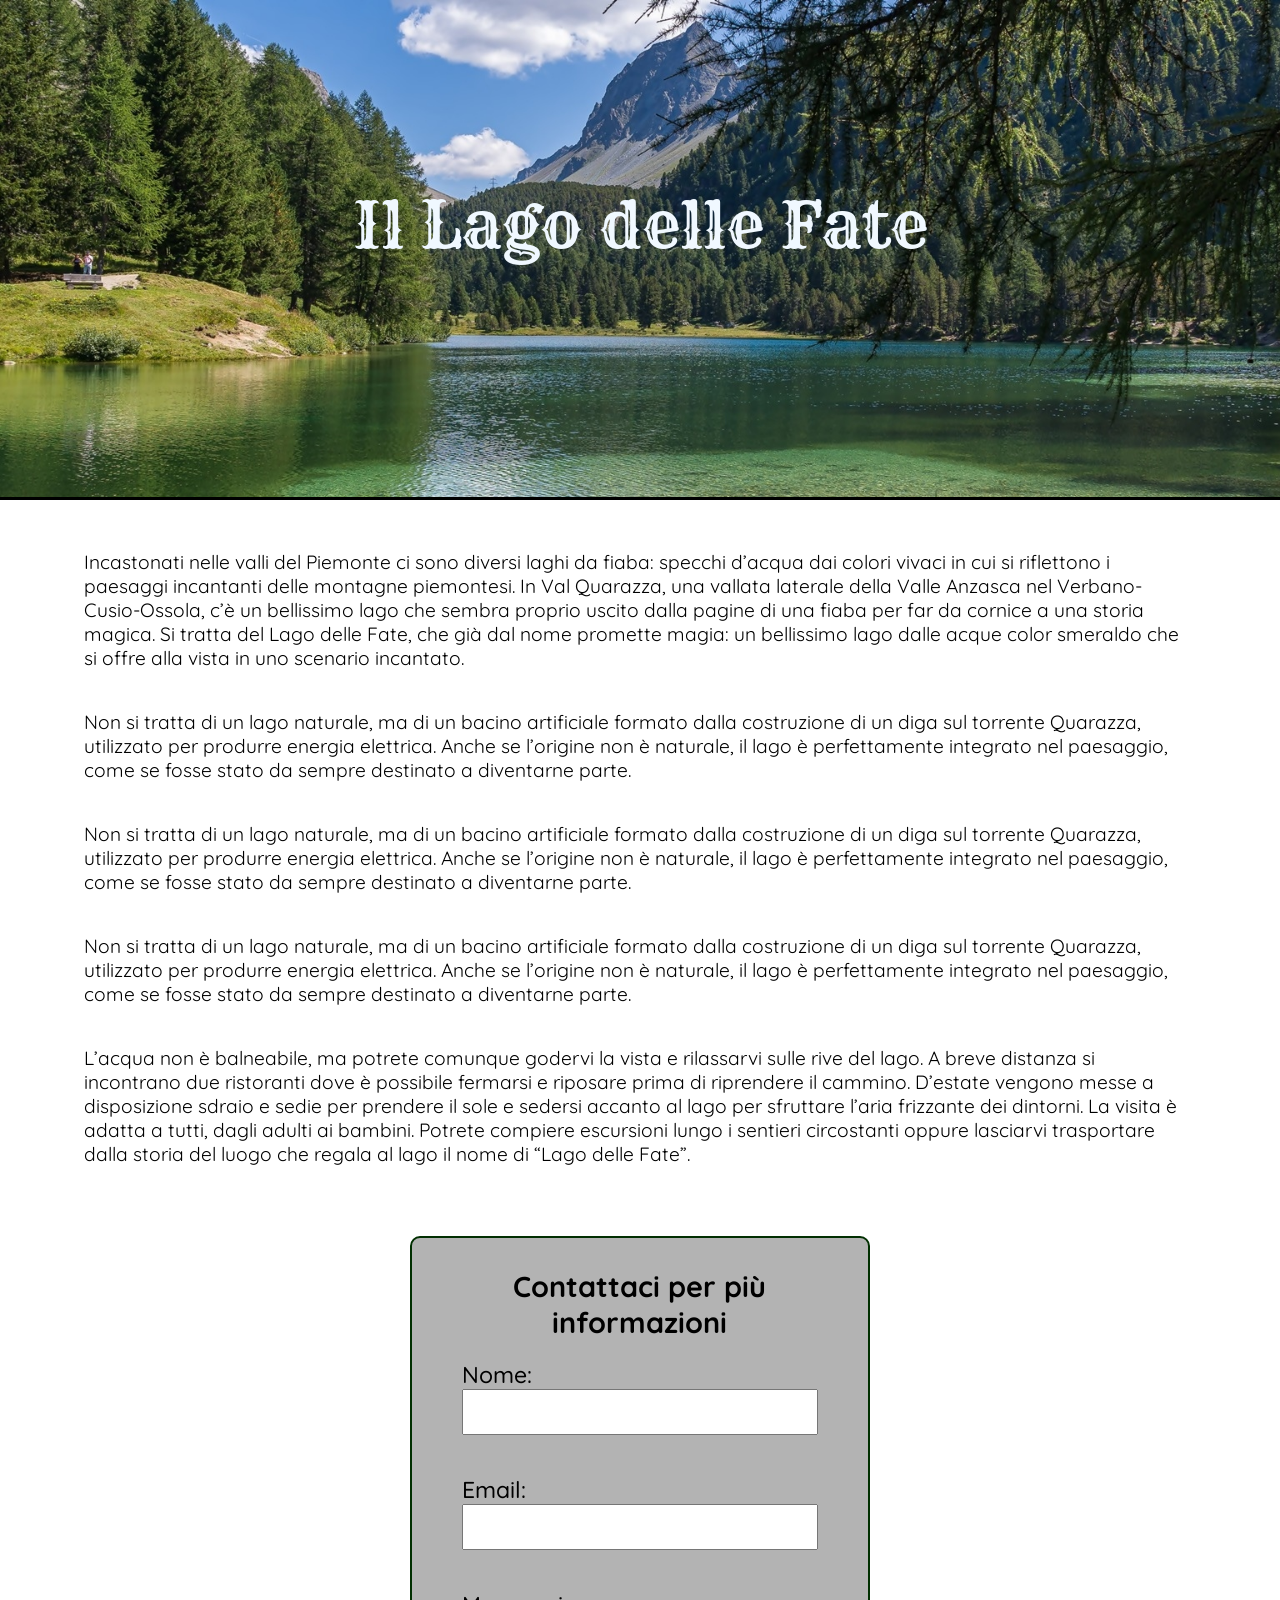
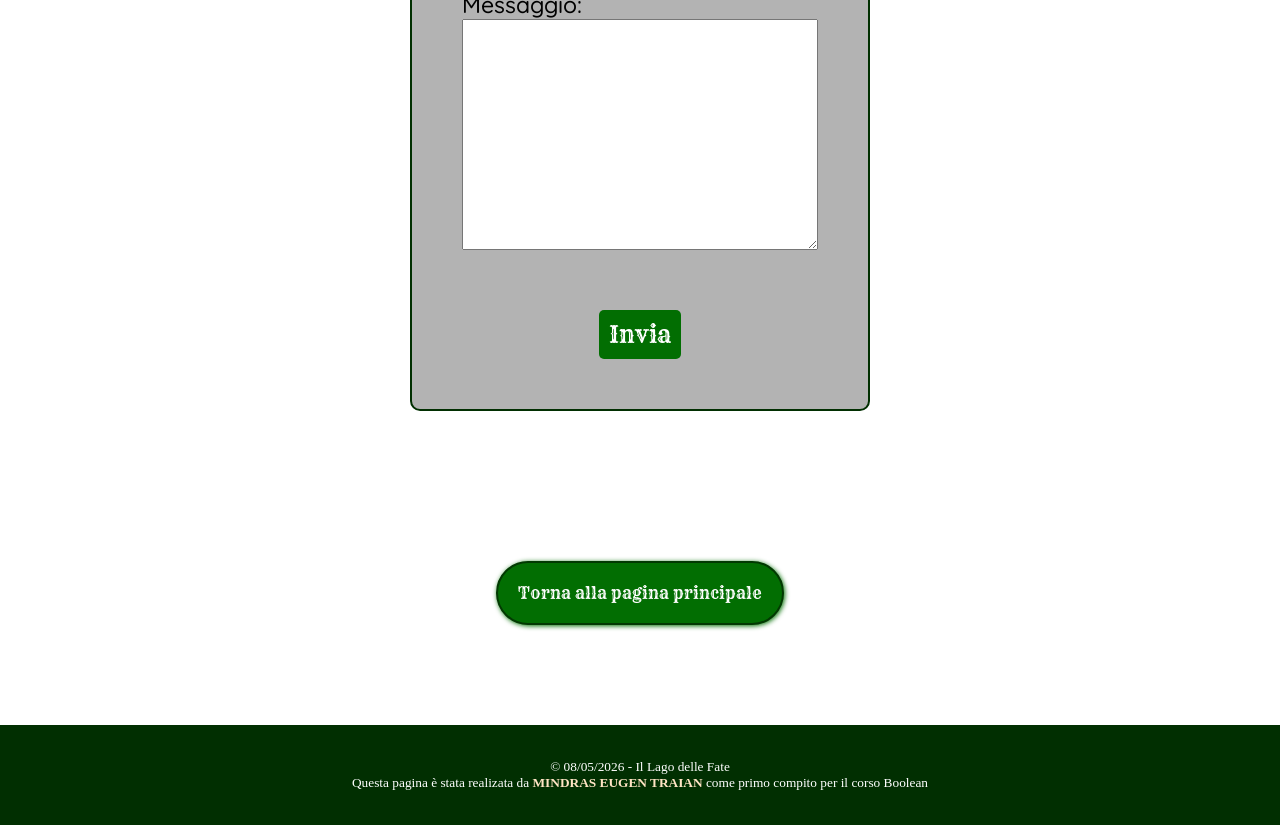
==== src/html/LagodelleFate.html @ 869e5468 "First.assigment.Boolean.course" ====
<!DOCTYPE html>
<html lang="en">
<head>
    <meta charset="UTF-8">
    <meta name="viewport" content="width=device-width, initial-scale=1.0">
    <meta http-equiv="X-UA-Compatible" content="IE=edge">
    <title>Lago delle Fate</title>
    <link rel="stylesheet" href="../css/LagodelleFate.css">
</head>
<body>
    <header id="main-header">
        <h1>Il Lago delle Fate</h1>
    </header>
    
    <main>
        <section>
            <p>
                Incastonati nelle valli del Piemonte ci sono diversi laghi da fiaba: specchi d’acqua dai colori vivaci in cui si riflettono i paesaggi incantanti delle montagne piemontesi. In Val Quarazza, una vallata laterale della Valle Anzasca nel Verbano-Cusio-Ossola, c’è un bellissimo lago che sembra proprio uscito dalla pagine di una fiaba per far da cornice a una storia magica. Si tratta del Lago delle Fate, che già dal nome promette magia: un bellissimo lago dalle acque color smeraldo che si offre alla vista in uno scenario incantato.
            </p>
            <p>
                Non si tratta di un lago naturale, ma di un bacino artificiale formato dalla costruzione di un diga sul torrente Quarazza, utilizzato per produrre energia elettrica. Anche se l’origine non è naturale, il lago è perfettamente integrato nel paesaggio, come se fosse stato da sempre destinato a diventarne parte.
            </p>
            <p>
                Non si tratta di un lago naturale, ma di un bacino artificiale formato dalla costruzione di un diga sul torrente Quarazza, utilizzato per produrre energia elettrica. Anche se l’origine non è naturale, il lago è perfettamente integrato nel paesaggio, come se fosse stato da sempre destinato a diventarne parte.
            </p>
            <p>
                Non si tratta di un lago naturale, ma di un bacino artificiale formato dalla costruzione di un diga sul torrente Quarazza, utilizzato per produrre energia elettrica. Anche se l’origine non è naturale, il lago è perfettamente integrato nel paesaggio, come se fosse stato da sempre destinato a diventarne parte.
            </p>
            <p>
                L’acqua non è balneabile, ma potrete comunque godervi la vista e rilassarvi sulle rive del lago. A breve distanza si incontrano due ristoranti dove è possibile fermarsi e riposare prima di riprendere il cammino. D’estate vengono messe a disposizione sdraio e sedie per prendere il sole e sedersi accanto al lago per sfruttare l’aria frizzante dei dintorni. La visita è adatta a tutti, dagli adulti ai bambini. Potrete compiere escursioni lungo i sentieri circostanti oppure lasciarvi trasportare dalla storia del luogo che regala al lago il nome di “Lago delle Fate”.

            </p>
        </section>

        <section id="contact">
            <form action="">
                <div class="form-container">
                    <h2>Contattaci per più informazioni</h2>
                    <p class="field">
                        <label for="name">Nome:</label>
                        <input type="text" id="name" name="name" required>
                    </p>
                    <p class="field">
                        <label for="email">Email:</label>
                        <input type="email" id="email" name="email" required>
                    </p>
                    <p class="field">
                        <label for="message">Messaggio:</label>
                        <textarea id="message" name="message" required></textarea>
                    </p>
                    <p class="field-submit">
                        <button type="submit" class="submit" name="submit" id="submit">Invia</button>
                    </p>
                </div>
            </form>
        </section>

        <section id="lagodellestreghe">
            <a href="../../index.html" class="link_lagodellestreghe">Torna alla pagina principale</a>
        </section>
    </main>

    <footer>
        <small>
            <p>© 08/05/2026 - Il Lago delle Fate</p>
            <p>Questa pagina è stata realizata da <name>MINDRAS EUGEN TRAIAN</name> come primo compito per il corso Boolean</p>
        </small>
    </footer>

</body>
</html>
---- src/css/LagodelleFate.css ----
@charset "UTF-8";

@import url('https://fonts.googleapis.com/css2?family=Quicksand&family=Rye&family=Vollkorn:ital@0;1&display=swap');

*{
    margin: 0;
    padding: 0;
    box-sizing: border-box;
}


/* HEADER */

header{
    width: 100%;
    height: 500px;
    background-image: url("../../assets/img/lagodellefate.jpg");
    background-size: cover;
    background-repeat: no-repeat;
    background-position: center;
    background-attachment: fixed;
    border-bottom: 3px solid black;
}

h1{
    text-align:center;
    color:aliceblue;
    line-height: 450px;
    font-family: rye, cursive;
    font-size: 4em;
    font-weight: 400;
}

/* MAIN */

main{
    width: 90%;
    text-align:center;
    margin: 0 auto;
    padding-top: 30px;
}

p{
    text-align: left;
    font-family: quicksand, sans-serif;
    font-size: 1.2em;
    padding: 20px;
}

#contact{
    padding: 50px 0 100px 0;
    background-image: url("https://d3e1m60ptf1oym.cloudfront.net/541ac8d8-416f-11e3-92d3-0713b48aa1b7/B09743-FR-01_uxga.jpg");
    background-size: cover;
    background-repeat: no-repeat;
    background-position: center;
}

div.form-container{
    width: 40%;
    margin: 0 auto;
    padding: 30px;
    border: 2px solid rgb(1, 47, 1);
    background-color: rgba(128, 128, 128, 0.6);
    text-align:center;
    font-family: quicksand, sans-serif;
    font-size: 1.2em;
    border-radius: 10px;
}

#name, #email, #message{
    min-height: 2em;
    max-width: 30em;
    width:100%;
}

#message{
    min-height: 10em;
    resize: vertical;
}

label, input, textarea{
    display: block;
    text-align: left;
    font-family: quicksand, sans-serif;
    font-size: 1em;
    font-weight: 500;
}

p.field-submit{
    text-align: center;
    margin-top: 20px;
}

#submit{
    padding: 10px 10px;
    background-color: rgb(2, 110, 2);
    color: white;
    border: none;
    border-radius: 5px;
    font-family: rye, cursive;
    font-size: 1em;
    cursor: pointer;
}

a.link_lagodellestreghe{
    text-decoration: none;
    color: white;
    border: 2px solid rgb(2, 57, 2);
    padding: 20px;
    background-color:rgb(2, 110, 2); 
    border-radius: 999999px;
    font-family: rye, cursive;
    font-size: 1em;
    box-shadow: 1px 1px 5px rgb(2, 110, 2);
}

#lagodellestreghe{
    display: flex;
    justify-content: center;
    padding: 50px 0 100px 0;
}

/* FOOTER */

footer p{
    margin: 0;
    padding: 0;
    font-family: Times New Roman, serif;
    font-size: 1em;
    text-align: center;
}

footer{
    text-align: center;
    display: flex;
    align-items: center;
    justify-content: center;
    width:100%;
    height: 100px;
    background-color: rgb(1, 47, 1);
    color: white;
}

name{
    font-weight: bold;
    color:bisque;
}
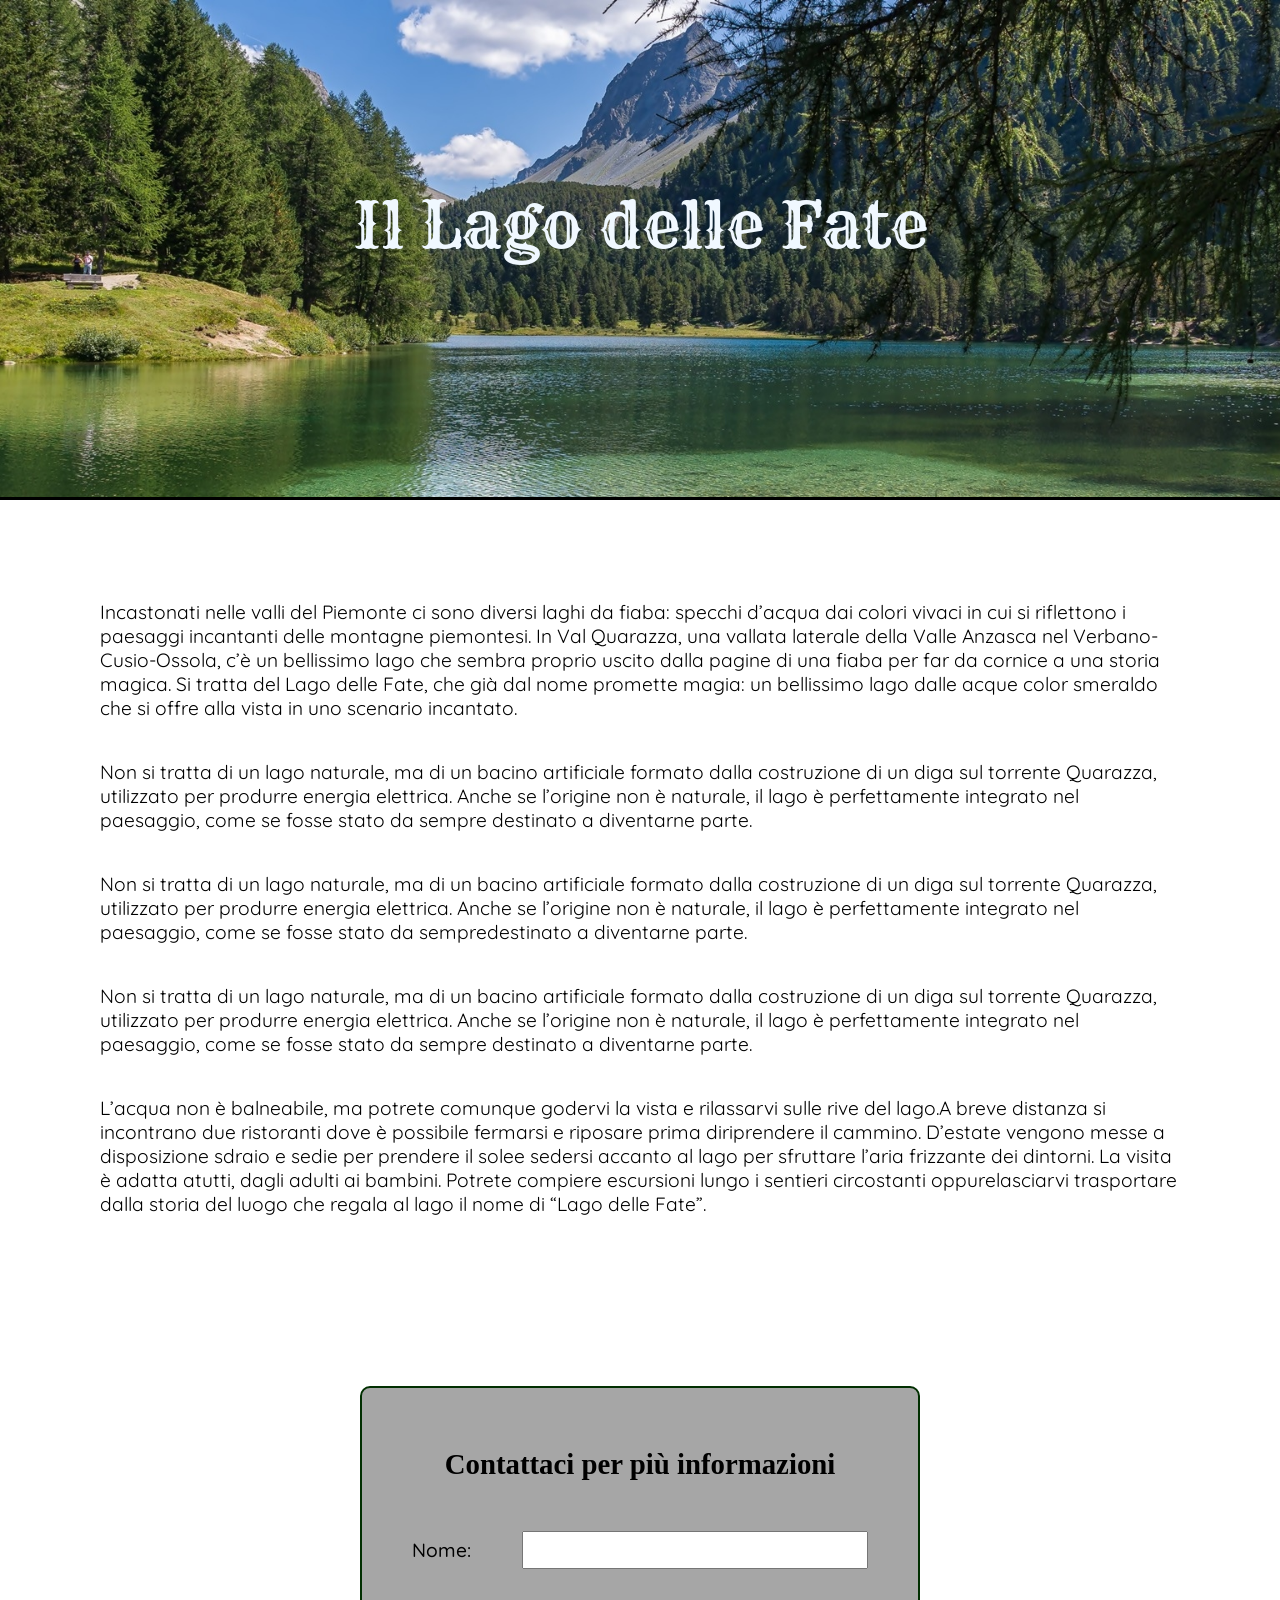
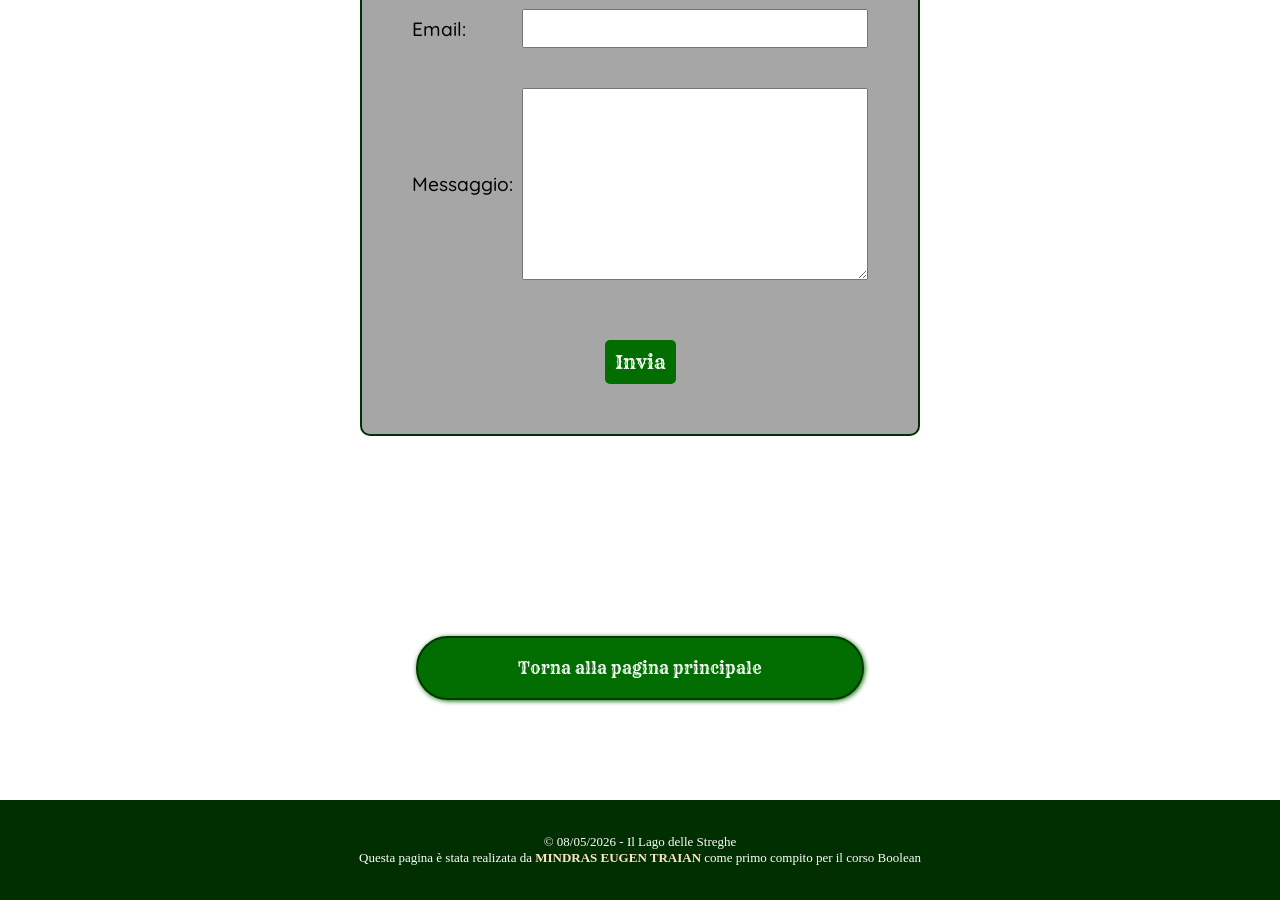
==== commit 947fbb90: "modified: HTML+CSS stucture and layout" ====
--- a/src/html/LagodelleFate.html
+++ b/src/html/LagodelleFate.html
@@ -4,6 +4,12 @@
     <meta charset="UTF-8">
     <meta name="viewport" content="width=device-width, initial-scale=1.0">
     <meta http-equiv="X-UA-Compatible" content="IE=edge">
+    <meta name="description" content="Guida completa al Lago delle Streghe e al Lago delle Fate: sentieri, leggende, natura e percorsi nelle Alpi piemontesi.">
+    <meta name="keywords" content="Lago delle Streghe, Lago delle Fate, Alpe Devero, trekking Piemonte, leggende alpine">
+    <meta name="author" content="Mindras Eugen Traian">
+
+
+
     <title>Lago delle Fate</title>
     <link rel="stylesheet" href="../css/LagodelleFate.css">
 </head>
@@ -13,58 +19,51 @@
     </header>
     
     <main>
-        <section>
-            <p>
-                Incastonati nelle valli del Piemonte ci sono diversi laghi da fiaba: specchi d’acqua dai colori vivaci in cui si riflettono i paesaggi incantanti delle montagne piemontesi. In Val Quarazza, una vallata laterale della Valle Anzasca nel Verbano-Cusio-Ossola, c’è un bellissimo lago che sembra proprio uscito dalla pagine di una fiaba per far da cornice a una storia magica. Si tratta del Lago delle Fate, che già dal nome promette magia: un bellissimo lago dalle acque color smeraldo che si offre alla vista in uno scenario incantato.
-            </p>
-            <p>
-                Non si tratta di un lago naturale, ma di un bacino artificiale formato dalla costruzione di un diga sul torrente Quarazza, utilizzato per produrre energia elettrica. Anche se l’origine non è naturale, il lago è perfettamente integrato nel paesaggio, come se fosse stato da sempre destinato a diventarne parte.
-            </p>
-            <p>
-                Non si tratta di un lago naturale, ma di un bacino artificiale formato dalla costruzione di un diga sul torrente Quarazza, utilizzato per produrre energia elettrica. Anche se l’origine non è naturale, il lago è perfettamente integrato nel paesaggio, come se fosse stato da sempre destinato a diventarne parte.
-            </p>
-            <p>
-                Non si tratta di un lago naturale, ma di un bacino artificiale formato dalla costruzione di un diga sul torrente Quarazza, utilizzato per produrre energia elettrica. Anche se l’origine non è naturale, il lago è perfettamente integrato nel paesaggio, come se fosse stato da sempre destinato a diventarne parte.
-            </p>
-            <p>
-                L’acqua non è balneabile, ma potrete comunque godervi la vista e rilassarvi sulle rive del lago. A breve distanza si incontrano due ristoranti dove è possibile fermarsi e riposare prima di riprendere il cammino. D’estate vengono messe a disposizione sdraio e sedie per prendere il sole e sedersi accanto al lago per sfruttare l’aria frizzante dei dintorni. La visita è adatta a tutti, dagli adulti ai bambini. Potrete compiere escursioni lungo i sentieri circostanti oppure lasciarvi trasportare dalla storia del luogo che regala al lago il nome di “Lago delle Fate”.
+        <p>
+            Incastonati nelle valli del Piemonte ci sono diversi laghi da fiaba: specchi d’acqua dai colori vivaci in cui si riflettono i paesaggi incantanti delle montagne piemontesi. In Val Quarazza, una vallata laterale della Valle Anzasca nel Verbano-Cusio-Ossola, c’è un bellissimo lago che sembra proprio uscito dalla pagine di una fiaba per far da cornice a una storia magica. Si tratta del Lago delle Fate, che già dal nome promette magia: un bellissimo lago dalle acque color smeraldo che si offre alla vista in uno scenario incantato.
+        </p>
+        <p>
+            Non si tratta di un lago naturale, ma di un bacino artificiale formato dalla costruzione di un diga sul torrente Quarazza, utilizzato per produrre energia elettrica. Anche se l’origine non è naturale, il lago è perfettamente integrato nel paesaggio, come se fosse stato da sempre destinato a diventarne parte.
+        </p>
+        <p>
+            Non si tratta di un lago naturale, ma di un bacino artificiale formato dalla costruzione di un diga sul torrente Quarazza, utilizzato per produrre energia elettrica. Anche se l’origine non è naturale, il lago è perfettamente integrato nel paesaggio, come se fosse stato da sempredestinato a diventarne parte.
+        </p>
+        <p>
+            Non si tratta di un lago naturale, ma di un bacino artificiale formato dalla costruzione di un diga sul torrente Quarazza, utilizzato per produrre energia elettrica. Anche se l’origine non è naturale, il lago è perfettamente integrato nel paesaggio, come se fosse stato da sempre destinato a diventarne parte.
+        </p>
+        <p>
+            L’acqua non è balneabile, ma potrete comunque godervi la vista e rilassarvi sulle rive del lago.A breve distanza si incontrano due ristoranti dove è possibile fermarsi e riposare prima diriprendere il cammino. D’estate vengono messe a disposizione sdraio e sedie per prendere il solee sedersi accanto al lago per sfruttare l’aria frizzante dei dintorni. La visita è adatta atutti, dagli adulti ai bambini. Potrete compiere escursioni lungo i sentieri circostanti oppurelasciarvi trasportare dalla storia del luogo che regala al lago il nome di “Lago delle Fate”.
 
-            </p>
-        </section>
+        </p>
 
-        <section id="contact">
-            <form action="">
-                <div class="form-container">
-                    <h2>Contattaci per più informazioni</h2>
-                    <p class="field">
-                        <label for="name">Nome:</label>
-                        <input type="text" id="name" name="name" required>
-                    </p>
-                    <p class="field">
-                        <label for="email">Email:</label>
-                        <input type="email" id="email" name="email" required>
-                    </p>
-                    <p class="field">
-                        <label for="message">Messaggio:</label>
-                        <textarea id="message" name="message" required></textarea>
-                    </p>
-                    <p class="field-submit">
-                        <button type="submit" class="submit" name="submit" id="submit">Invia</button>
-                    </p>
-                </div>
-            </form>
-        </section>
+        <form id="contact" action="">
+            <div class="form-container">
+                <h2>Contattaci per più informazioni</h2>
+                <p class="field">
+                    <label for="name">Nome:</label>
+                    <input type="text" id="name" name="name" required>
+                </p>
+                <p class="field">
+                    <label for="email">Email:</label>
+                    <input type="email" id="email" name="email" required>
+                </p>
+                <p class="field">
+                    <label for="message">Messaggio:</label>
+                    <textarea id="message" name="message" required></textarea>
+                </p>
+                <p class="field-submit">
+                    <button type="submit" class="submit" name="submit" id="submit">Invia</button>
+                </p>
+            </div>
+        </form>
 
-        <section id="lagodellestreghe">
-            <a href="../../index.html" class="link_lagodellestreghe">Torna alla pagina principale</a>
-        </section>
+        <a href="../../index.html" class="link_lagodellestreghe">Torna alla pagina principale</a>
+
     </main>
 
     <footer>
-        <small>
-            <p>© 08/05/2026 - Il Lago delle Fate</p>
-            <p>Questa pagina è stata realizata da <name>MINDRAS EUGEN TRAIAN</name> come primo compito per il corso Boolean</p>
-        </small>
+        <p>© 08/05/2026 - Il Lago delle Streghe</p>
+        <p>Questa pagina è stata realizata da <strong>MINDRAS EUGEN TRAIAN</strong> come primo compito per il corso Boolean</p>
     </footer>
 
 </body>
--- a/src/css/LagodelleFate.css
+++ b/src/css/LagodelleFate.css
@@ -9,7 +9,7 @@
 }
 
 
-/* HEADER */
+/* ////HEADER//// */
 
 header{
     width: 100%;
@@ -27,28 +27,44 @@
     color:aliceblue;
     line-height: 450px;
     font-family: rye, cursive;
-    font-size: 4em;
+    font-size: 4rem;
     font-weight: 400;
 }
 
-/* MAIN */
+
+/* HEADER */
+
+/* ////MAIN//// */
 
 main{
-    width: 90%;
+    width:100%;
     text-align:center;
     margin: 0 auto;
-    padding-top: 30px;
+    padding: 5em;
+    padding-bottom: 0;
 }
 
 p{
     text-align: left;
     font-family: quicksand, sans-serif;
-    font-size: 1.2em;
+    font-size: 1.2rem;
     padding: 20px;
 }
 
+
+/* MAIN */
+
+/* ////CONTACT//// */
+
+
+h2{
+    font-family:Vollkorn, serif;
+    padding: 30px 0;
+}
+
 #contact{
-    padding: 50px 0 100px 0;
+    margin-top: 50px;
+    padding: 100px 0;
     background-image: url("https://d3e1m60ptf1oym.cloudfront.net/541ac8d8-416f-11e3-92d3-0713b48aa1b7/B09743-FR-01_uxga.jpg");
     background-size: cover;
     background-repeat: no-repeat;
@@ -56,11 +72,11 @@
 }
 
 div.form-container{
-    width: 40%;
+    width: 50%;
     margin: 0 auto;
     padding: 30px;
     border: 2px solid rgb(1, 47, 1);
-    background-color: rgba(128, 128, 128, 0.6);
+    background-color: rgba(128, 128, 128, 0.7);
     text-align:center;
     font-family: quicksand, sans-serif;
     font-size: 1.2em;
@@ -69,7 +85,7 @@
 
 #name, #email, #message{
     min-height: 2em;
-    max-width: 30em;
+    max-width: 18em;
     width:100%;
 }
 
@@ -79,11 +95,18 @@
 }
 
 label, input, textarea{
-    display: block;
+    display: inline;
     text-align: left;
     font-family: quicksand, sans-serif;
     font-size: 1em;
     font-weight: 500;
+}
+
+p.field{
+    display: flex;
+    align-items:center;
+    justify-content:space-between;
+    flex-wrap: wrap;
 }
 
 p.field-submit{
@@ -102,7 +125,27 @@
     cursor: pointer;
 }
 
+
+
+/* CONTACT */
+
+/* ////BUTTON LAGO DELLE STREGHE//// */
+
 a.link_lagodellestreghe{
+    display:block;
+    text-decoration: none;
+    color: white;
+    border: 2px solid rgb(2, 57, 2);
+    padding: 20px;
+    margin:100px 30% ;
+    background-color:rgb(2, 110, 2); 
+    border-radius: 999999px;
+    font-family: rye, cursive;
+    font-size: 1rem;
+    box-shadow: 1px 1px 5px rgb(2, 110, 2);
+}
+
+/* a.link_lagodellestreghe{
     text-decoration: none;
     color: white;
     border: 2px solid rgb(2, 57, 2);
@@ -118,32 +161,37 @@
     display: flex;
     justify-content: center;
     padding: 50px 0 100px 0;
-}
+} */
 
-/* FOOTER */
 
-footer p{
-    margin: 0;
-    padding: 0;
-    font-family: Times New Roman, serif;
-    font-size: 1em;
-    text-align: center;
-}
+/* BUTTON LAGO DELLE STREGHE*/
+
+/* ////FOOTER ////*/
+
 
 footer{
     text-align: center;
     display: flex;
     align-items: center;
     justify-content: center;
+    flex-direction: column;
     width:100%;
     height: 100px;
     background-color: rgb(1, 47, 1);
     color: white;
 }
 
-name{
-    font-weight: bold;
+footer>p{
+    font-family: Vollkorn, serif;
+    font-size: small;
+    padding:0;
+    margin:0;
+}
+
+footer>p>strong{
     color:bisque;
 }
 
+/* FOOTER */
 
+
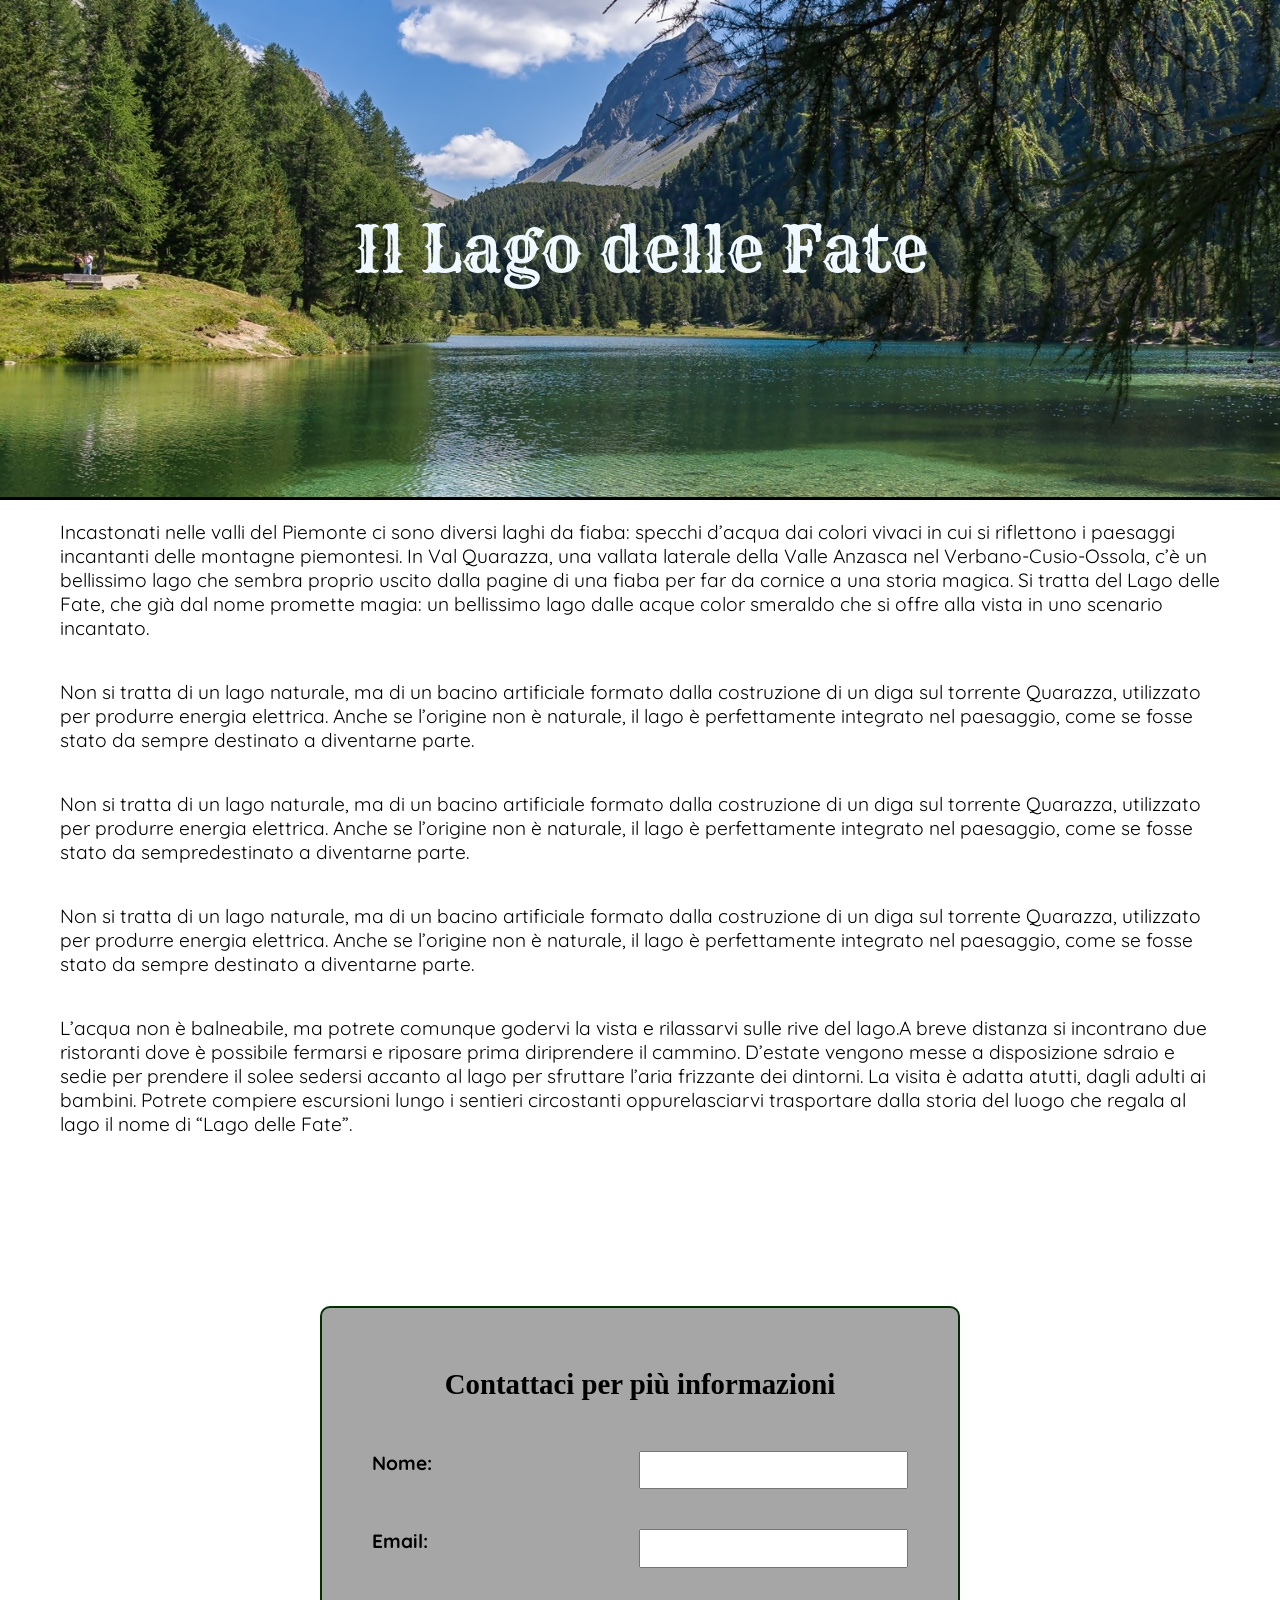
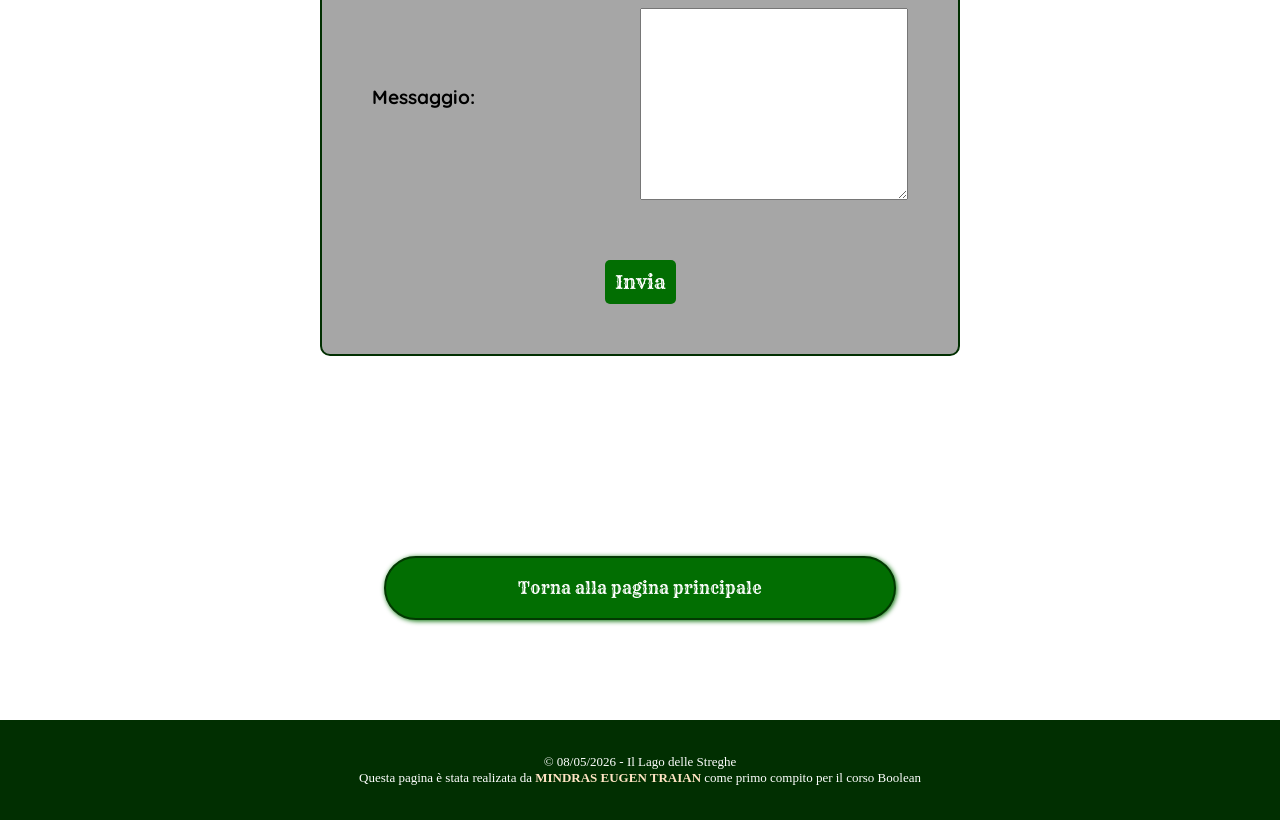
==== commit d24d956d: "refactor: adjust padding and width in form styles for better layout" ====
--- a/src/html/LagodelleFate.html
+++ b/src/html/LagodelleFate.html
@@ -1,5 +1,5 @@
 <!DOCTYPE html>
-<html lang="en">
+<html lang="it">
 <head>
     <meta charset="UTF-8">
     <meta name="viewport" content="width=device-width, initial-scale=1.0">
@@ -36,7 +36,7 @@
 
         </p>
 
-        <form id="contact" action="">
+        <form id="contact" >
             <div class="form-container">
                 <h2>Contattaci per più informazioni</h2>
                 <p class="field">
--- a/src/css/LagodelleFate.css
+++ b/src/css/LagodelleFate.css
@@ -12,6 +12,9 @@
 /* ////HEADER//// */
 
 header{
+    display: flex;
+    align-items: center;
+    justify-content: center;
     width: 100%;
     height: 500px;
     background-image: url("../../assets/img/lagodellefate.jpg");
@@ -25,7 +28,7 @@
 h1{
     text-align:center;
     color:aliceblue;
-    line-height: 450px;
+    /* line-height: 450px; */
     font-family: rye, cursive;
     font-size: 4rem;
     font-weight: 400;
@@ -40,15 +43,15 @@
     width:100%;
     text-align:center;
     margin: 0 auto;
-    padding: 5em;
-    padding-bottom: 0;
+    /* padding: 50px;
+    padding-bottom: 0; */
 }
 
 p{
     text-align: left;
     font-family: quicksand, sans-serif;
     font-size: 1.2rem;
-    padding: 20px;
+    padding: 20px 60px;
 }
 
 
@@ -83,7 +86,7 @@
     border-radius: 10px;
 }
 
-#name, #email, #message{
+label, input, textarea{
     min-height: 2em;
     max-width: 18em;
     width:100%;
@@ -92,6 +95,14 @@
 #message{
     min-height: 10em;
     resize: vertical;
+}
+
+p.field{
+    padding:20px;
+    display: flex;
+    align-items:center;
+    justify-content:space-between;
+    /* flex-wrap: wrap; */
 }
 
 label, input, textarea{
@@ -99,14 +110,7 @@
     text-align: left;
     font-family: quicksand, sans-serif;
     font-size: 1em;
-    font-weight: 500;
-}
-
-p.field{
-    display: flex;
-    align-items:center;
-    justify-content:space-between;
-    flex-wrap: wrap;
+    font-weight: 900;
 }
 
 p.field-submit{
@@ -184,6 +188,7 @@
 footer>p{
     font-family: Vollkorn, serif;
     font-size: small;
+    text-align: center;
     padding:0;
     margin:0;
 }
@@ -194,4 +199,52 @@
 
 /* FOOTER */
 
-
+/* ////MEDIA QUERY//// */
+
+@media screen and (max-width:768px){
+    html{
+        font-size:12px;
+    }
+
+    header{
+        width: 100%;
+    }
+    main{
+        padding: 4px;
+    }
+
+    div.form-container{
+        padding: 0;
+    }
+
+    label, input, textarea{
+        max-width: 20em;
+        
+    }
+
+    label, input, textarea{
+        display: block;
+    }
+
+    p.field{
+        padding: 0 10%;
+        flex-wrap: wrap;
+    }
+
+    div.form-container{
+        width: 95%;
+    }
+
+    a.link_lagodellestreghe{
+        padding: 10px;
+        margin: 15px;
+    }
+
+    footer>p{
+        font-size: 0.8rem;
+    }
+
+}
+
+
+
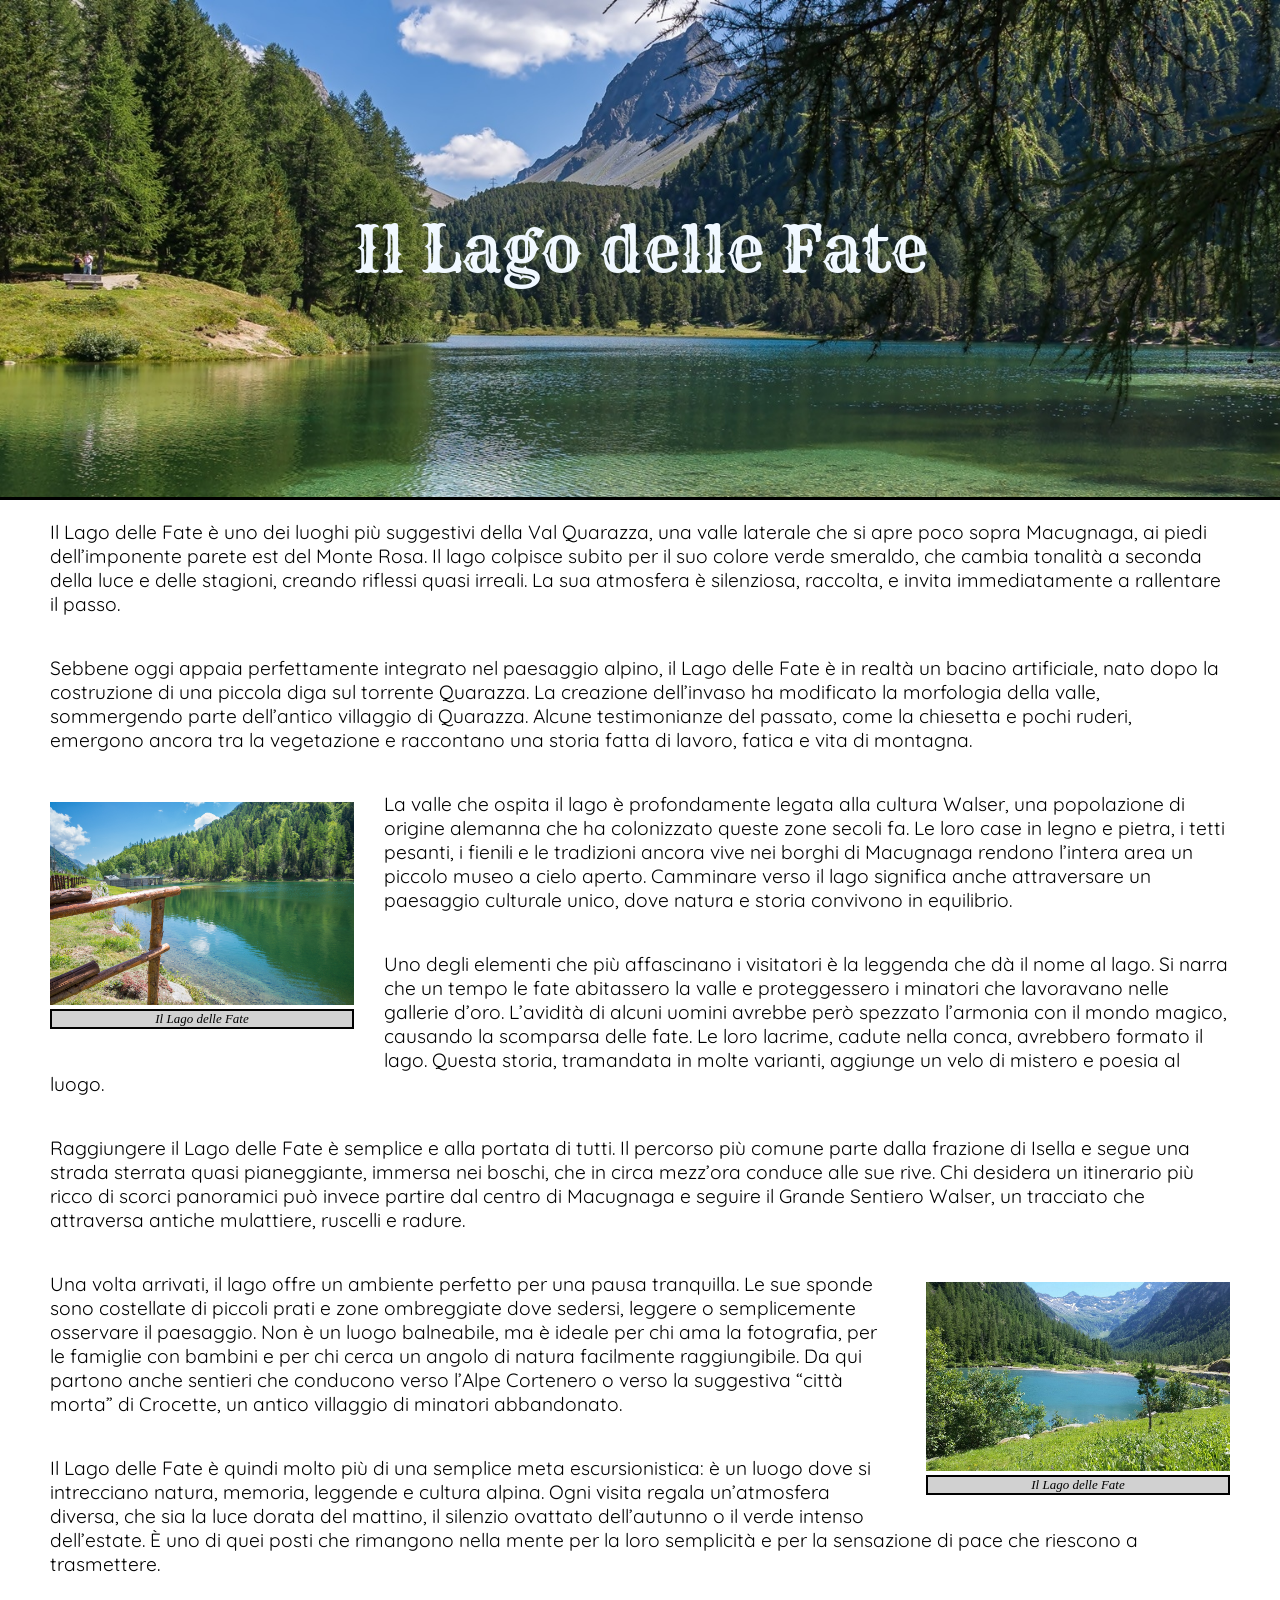
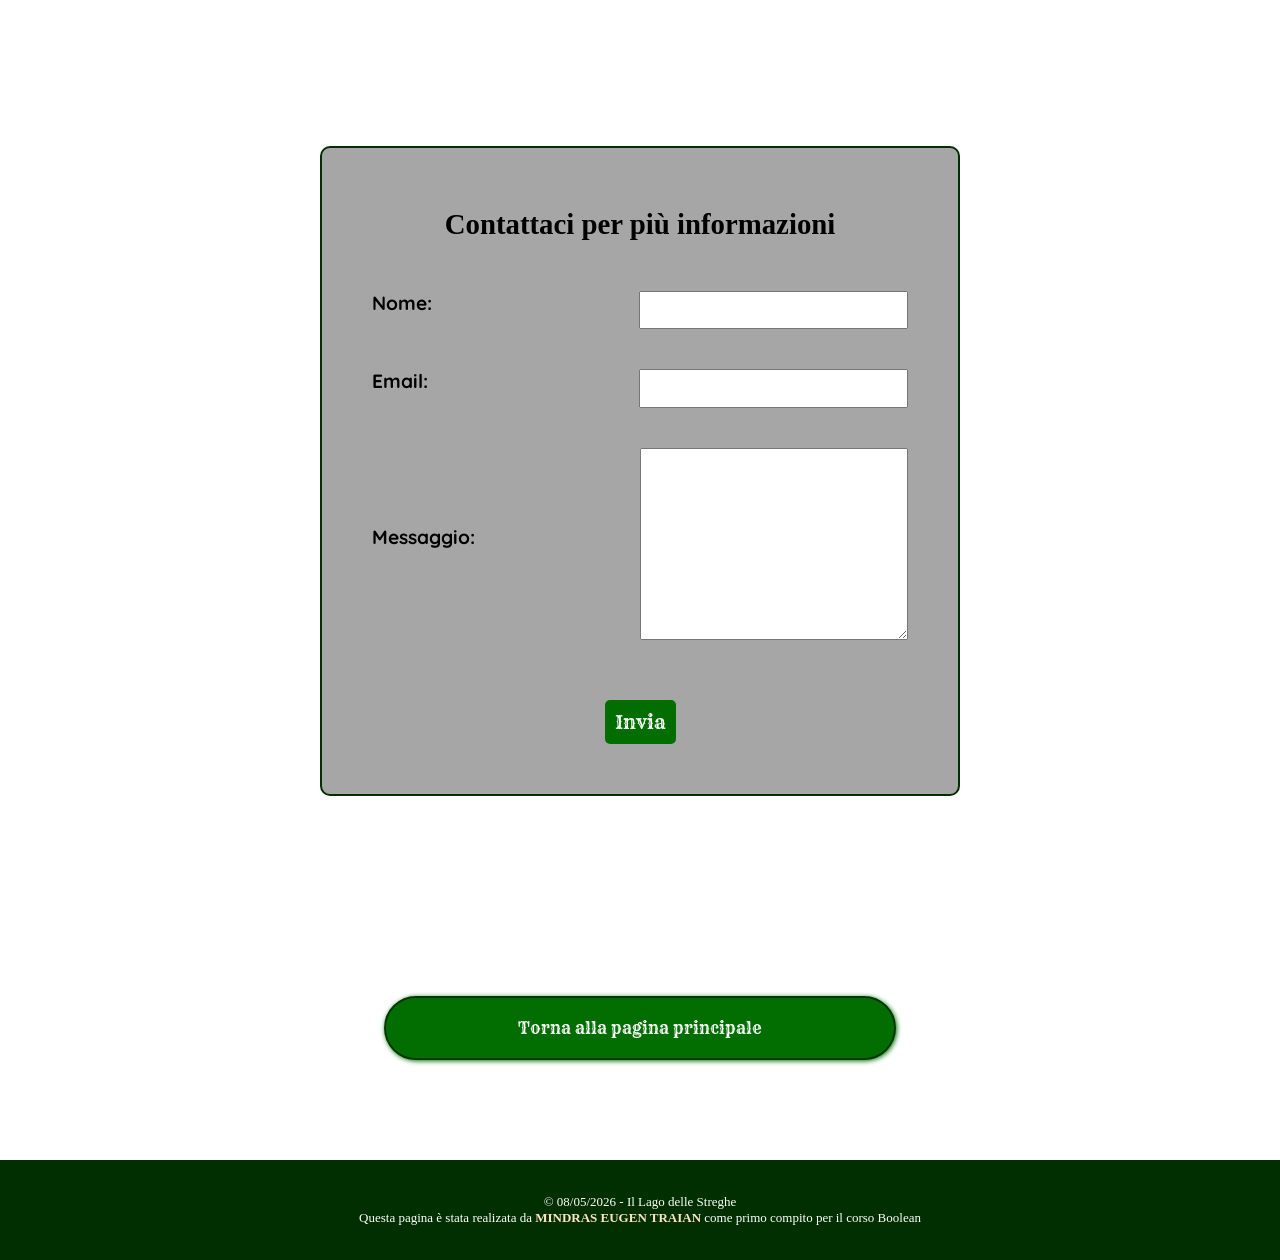
==== commit c0eb7dd7: "modified: new lineout for LGF" ====
--- a/src/html/LagodelleFate.html
+++ b/src/html/LagodelleFate.html
@@ -20,20 +20,35 @@
     
     <main>
         <p>
-            Incastonati nelle valli del Piemonte ci sono diversi laghi da fiaba: specchi d’acqua dai colori vivaci in cui si riflettono i paesaggi incantanti delle montagne piemontesi. In Val Quarazza, una vallata laterale della Valle Anzasca nel Verbano-Cusio-Ossola, c’è un bellissimo lago che sembra proprio uscito dalla pagine di una fiaba per far da cornice a una storia magica. Si tratta del Lago delle Fate, che già dal nome promette magia: un bellissimo lago dalle acque color smeraldo che si offre alla vista in uno scenario incantato.
+            Il Lago delle Fate è uno dei luoghi più suggestivi della Val Quarazza, una valle laterale che si apre poco sopra Macugnaga, ai piedi dell’imponente parete est del Monte Rosa. Il lago colpisce subito per il suo colore verde smeraldo, che cambia tonalità a seconda della luce e delle stagioni, creando riflessi quasi irreali. La sua atmosfera è silenziosa, raccolta, e invita immediatamente a rallentare il passo.
         </p>
         <p>
-            Non si tratta di un lago naturale, ma di un bacino artificiale formato dalla costruzione di un diga sul torrente Quarazza, utilizzato per produrre energia elettrica. Anche se l’origine non è naturale, il lago è perfettamente integrato nel paesaggio, come se fosse stato da sempre destinato a diventarne parte.
+            Sebbene oggi appaia perfettamente integrato nel paesaggio alpino, il Lago delle Fate è in realtà un bacino artificiale, nato dopo la costruzione di una piccola diga sul torrente Quarazza. La creazione dell’invaso ha modificato la morfologia della valle, sommergendo parte dell’antico villaggio di Quarazza. Alcune testimonianze del passato, come la chiesetta e pochi ruderi, emergono ancora tra la vegetazione e raccontano una storia fatta di lavoro, fatica e vita di montagna.
+        </p>
+        <figure class="img-lagodellefate1">
+            <img src="../../assets/img/Lago-delle-Fate_foto1.jpg" alt="Immagine del Lago delle Fate di Val Quarazza, Macugnaga">
+            <figcaption>
+                Il Lago delle Fate
+            </figcaption>
+        </figure>
+        <p>
+            La valle che ospita il lago è profondamente legata alla cultura Walser, una popolazione di origine alemanna che ha colonizzato queste zone secoli fa. Le loro case in legno e pietra, i tetti pesanti, i fienili e le tradizioni ancora vive nei borghi di Macugnaga rendono l’intera area un piccolo museo a cielo aperto. Camminare verso il lago significa anche attraversare un paesaggio culturale unico, dove natura e storia convivono in equilibrio.
         </p>
         <p>
-            Non si tratta di un lago naturale, ma di un bacino artificiale formato dalla costruzione di un diga sul torrente Quarazza, utilizzato per produrre energia elettrica. Anche se l’origine non è naturale, il lago è perfettamente integrato nel paesaggio, come se fosse stato da sempredestinato a diventarne parte.
+            Uno degli elementi che più affascinano i visitatori è la leggenda che dà il nome al lago. Si narra che un tempo le fate abitassero la valle e proteggessero i minatori che lavoravano nelle gallerie d’oro. L’avidità di alcuni uomini avrebbe però spezzato l’armonia con il mondo magico, causando la scomparsa delle fate. Le loro lacrime, cadute nella conca, avrebbero formato il lago. Questa storia, tramandata in molte varianti, aggiunge un velo di mistero e poesia al luogo.
         </p>
         <p>
-            Non si tratta di un lago naturale, ma di un bacino artificiale formato dalla costruzione di un diga sul torrente Quarazza, utilizzato per produrre energia elettrica. Anche se l’origine non è naturale, il lago è perfettamente integrato nel paesaggio, come se fosse stato da sempre destinato a diventarne parte.
+            Raggiungere il Lago delle Fate è semplice e alla portata di tutti. Il percorso più comune parte dalla frazione di Isella e segue una strada sterrata quasi pianeggiante, immersa nei boschi, che in circa mezz’ora conduce alle sue rive. Chi desidera un itinerario più ricco di scorci panoramici può invece partire dal centro di Macugnaga e seguire il Grande Sentiero Walser, un tracciato che attraversa antiche mulattiere, ruscelli e radure.
+        </p>
+        <figure class="img-lagodellefate2">
+            <img src="../../assets/img/20160716-163449-foto3.jpg" alt="Immagine del Lago delle Fate di Val Quarazza, Macugnaga">
+            <figcaption>Il Lago delle Fate</figcaption>
+        </figure>
+        <p>
+            Una volta arrivati, il lago offre un ambiente perfetto per una pausa tranquilla. Le sue sponde sono costellate di piccoli prati e zone ombreggiate dove sedersi, leggere o semplicemente osservare il paesaggio. Non è un luogo balneabile, ma è ideale per chi ama la fotografia, per le famiglie con bambini e per chi cerca un angolo di natura facilmente raggiungibile. Da qui partono anche sentieri che conducono verso l’Alpe Cortenero o verso la suggestiva “città morta” di Crocette, un antico villaggio di minatori abbandonato.
         </p>
         <p>
-            L’acqua non è balneabile, ma potrete comunque godervi la vista e rilassarvi sulle rive del lago.A breve distanza si incontrano due ristoranti dove è possibile fermarsi e riposare prima diriprendere il cammino. D’estate vengono messe a disposizione sdraio e sedie per prendere il solee sedersi accanto al lago per sfruttare l’aria frizzante dei dintorni. La visita è adatta atutti, dagli adulti ai bambini. Potrete compiere escursioni lungo i sentieri circostanti oppurelasciarvi trasportare dalla storia del luogo che regala al lago il nome di “Lago delle Fate”.
-
+            Il Lago delle Fate è quindi molto più di una semplice meta escursionistica: è un luogo dove si intrecciano natura, memoria, leggende e cultura alpina. Ogni visita regala un’atmosfera diversa, che sia la luce dorata del mattino, il silenzio ovattato dell’autunno o il verde intenso dell’estate. È uno di quei posti che rimangono nella mente per la loro semplicità e per la sensazione di pace che riescono a trasmettere.
         </p>
 
         <form id="contact" >
--- a/src/css/LagodelleFate.css
+++ b/src/css/LagodelleFate.css
@@ -51,7 +51,36 @@
     text-align: left;
     font-family: quicksand, sans-serif;
     font-size: 1.2rem;
-    padding: 20px 60px;
+    padding: 20px 50px;
+}
+
+figure.img-lagodellefate1{
+    width: 30%;
+    margin: 0;
+    padding:30px;
+    padding-left: 50px;
+    float: left;
+}
+
+figure.img-lagodellefate2{
+    width: 30%;
+    margin: 0;
+    padding:30px;
+    padding-right: 50px;
+    float: right;
+}
+
+img{
+    width: 100%;
+    height: auto;
+}
+
+figcaption{
+    border: 2px solid black;
+    background-color: rgba(179, 179, 179, 0.596);
+    font-family:Vollkorn, serif;
+    font-style: italic;
+    font-size: small;
 }
 
 
@@ -201,16 +230,34 @@
 
 /* ////MEDIA QUERY//// */
 
-@media screen and (max-width:768px){
+@media screen and (max-width:800px){
     html{
         font-size:12px;
     }
 
     header{
         width: 100%;
-    }
+        margin-bottom: 15px;
+    }
+
+    h1{
+        font-size: 3rem;
+        text-shadow: 0px 0px 8px black;
+        color:white;
+    }
+
     main{
         padding: 4px;
+    }
+
+    p{
+        padding: 10px 20px;
+    }
+
+    figure.img-lagodellefate1, figure.img-lagodellefate2{
+        float: none;
+        width: 100%;
+        padding: 20px;
     }
 
     div.form-container{
@@ -227,7 +274,7 @@
     }
 
     p.field{
-        padding: 0 10%;
+        padding: 10px 10%;
         flex-wrap: wrap;
     }
 
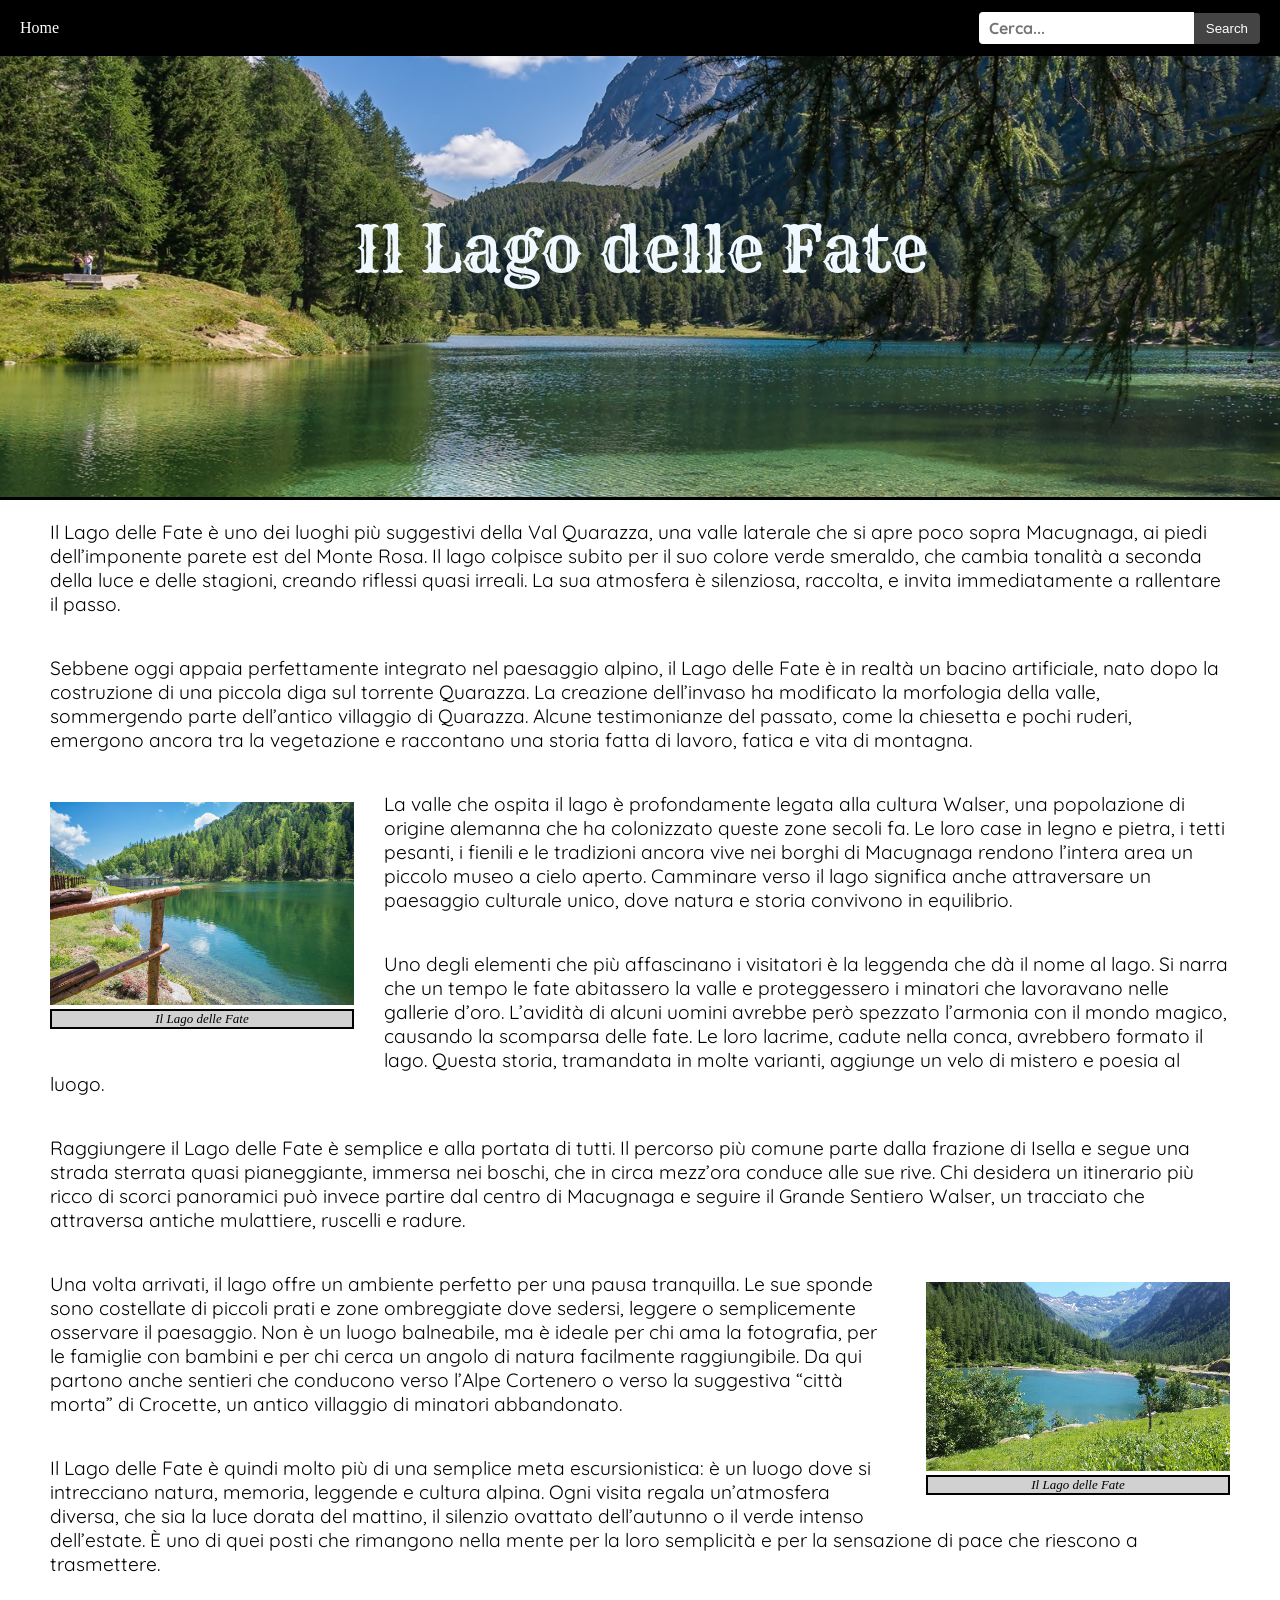
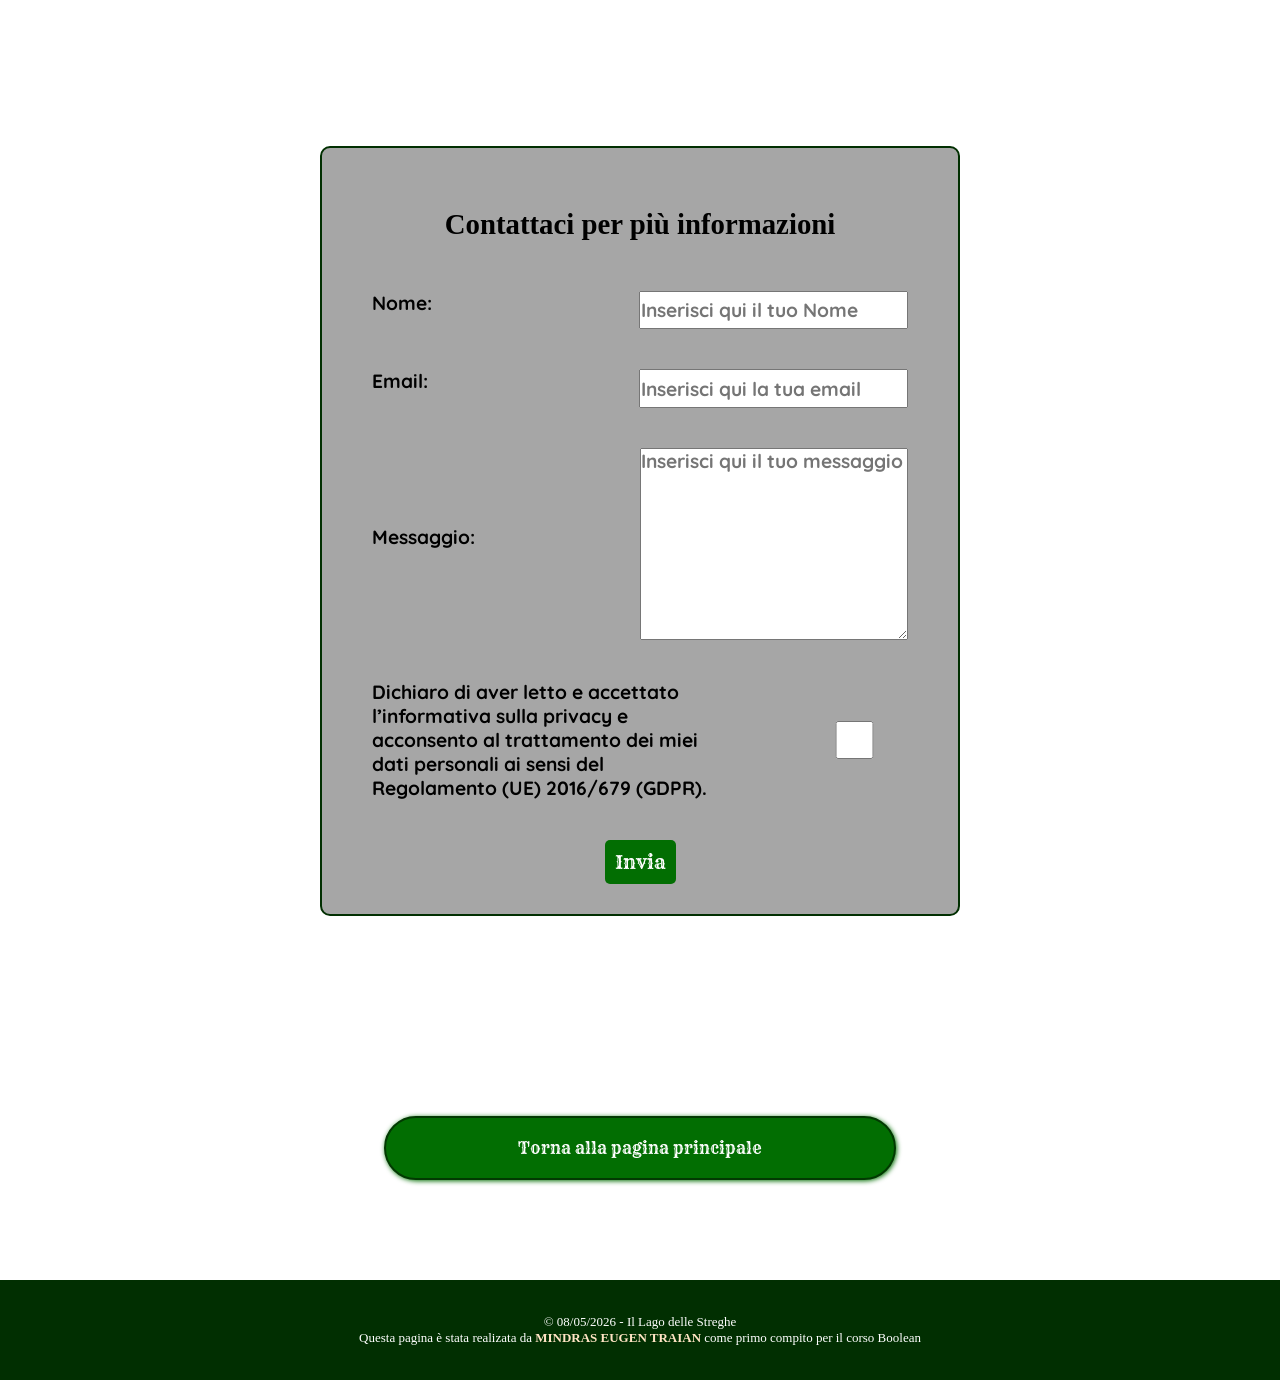
==== commit 0008acb0: "modified: layout+nav-bar" ====
--- a/src/html/LagodelleFate.html
+++ b/src/html/LagodelleFate.html
@@ -15,6 +15,16 @@
 </head>
 <body>
     <header id="main-header">
+        <nav>
+    <div class="nav-left">
+        <a href="../../index.html">Home</a>
+    </div>
+
+    <form class="search-box" role="search">
+        <input type="search" placeholder="Cerca...">
+        <button type="submit">Search</button>
+    </form>
+</nav>
         <h1>Il Lago delle Fate</h1>
     </header>
     
@@ -54,21 +64,26 @@
         <form id="contact" >
             <div class="form-container">
                 <h2>Contattaci per più informazioni</h2>
-                <p class="field">
+                <div class="field">
                     <label for="name">Nome:</label>
-                    <input type="text" id="name" name="name" required>
-                </p>
-                <p class="field">
+                    <input type="text" id="name" name="name" required placeholder="Inserisci qui il tuo Nome">
+                </div>
+                <div class="field">
                     <label for="email">Email:</label>
-                    <input type="email" id="email" name="email" required>
-                </p>
-                <p class="field">
+                    <input type="email" id="email" name="email" required placeholder="Inserisci qui la tua email">
+                </div>
+                <div class="field">
                     <label for="message">Messaggio:</label>
-                    <textarea id="message" name="message" required></textarea>
-                </p>
-                <p class="field-submit">
+                    <textarea id="message" name="message" required placeholder="Inserisci qui il tuo messaggio"></textarea>
+                </div>
+                <div class="field">
+                    <label for="checkbox" class="w-80">Dichiaro di aver letto e accettato l’informativa sulla privacy e acconsento al trattamento dei miei dati personali ai sensi del Regolamento (UE) 2016/679 (GDPR).</label>
+                    <input type="checkbox" name="checkbox" id="checkbox" required>
+                </div>
+                <div class="field-submit">
                     <button type="submit" class="submit" name="submit" id="submit">Invia</button>
-                </p>
+                </div>
+                
             </div>
         </form>
 
--- a/src/css/LagodelleFate.css
+++ b/src/css/LagodelleFate.css
@@ -25,6 +25,54 @@
     border-bottom: 3px solid black;
 }
 
+    nav {
+        position: fixed;
+        top: 0;
+        left: 0;
+        width: 100%;
+        background-color: #000;
+        color: #fff;
+        padding: 12px 20px;
+        display: flex;
+        align-items: center;
+        justify-content: space-between;
+        z-index: 1000; /* rimane sopra tutto */
+    }
+
+    .nav-left a {
+        color: #fff;
+        text-decoration: none;
+        font-family: Vollkorn;
+        /* font-size: 18px;
+        font-weight: bold; */
+    }
+
+    .search-box {
+        display: flex;
+        align-items: center;
+        /* font-family: Vollkorn; */
+    }
+
+    .search-box input[type="search"] {
+        padding: 6px 10px;
+        border: none;
+        border-radius: 4px 0 0 4px;
+        outline: none;
+    }
+
+    .search-box button {
+        padding: 8px 12px;
+        border: none;
+        background-color: #444;
+        color: #fff;
+        border-radius: 0 4px 4px 0;
+        cursor: pointer;
+    }
+
+    .search-box button:hover {
+        background-color: #666;
+    }
+
 h1{
     text-align:center;
     color:aliceblue;
@@ -126,7 +174,7 @@
     resize: vertical;
 }
 
-p.field{
+div.field{
     padding:20px;
     display: flex;
     align-items:center;
@@ -142,7 +190,7 @@
     font-weight: 900;
 }
 
-p.field-submit{
+div.field-submit{
     text-align: center;
     margin-top: 20px;
 }
@@ -156,6 +204,10 @@
     font-family: rye, cursive;
     font-size: 1em;
     cursor: pointer;
+}
+
+#checkbox{
+    width: 20%;
 }
 
 
@@ -260,26 +312,23 @@
         padding: 20px;
     }
 
-    div.form-container{
-        padding: 0;
-    }
-
     label, input, textarea{
         max-width: 20em;
-        
-    }
-
-    label, input, textarea{
         display: block;
     }
 
-    p.field{
+    div.field{
         padding: 10px 10%;
         flex-wrap: wrap;
     }
 
+    .w-80{
+        width: 80%;
+    }
+
     div.form-container{
         width: 95%;
+        padding: 0;
     }
 
     a.link_lagodellestreghe{
